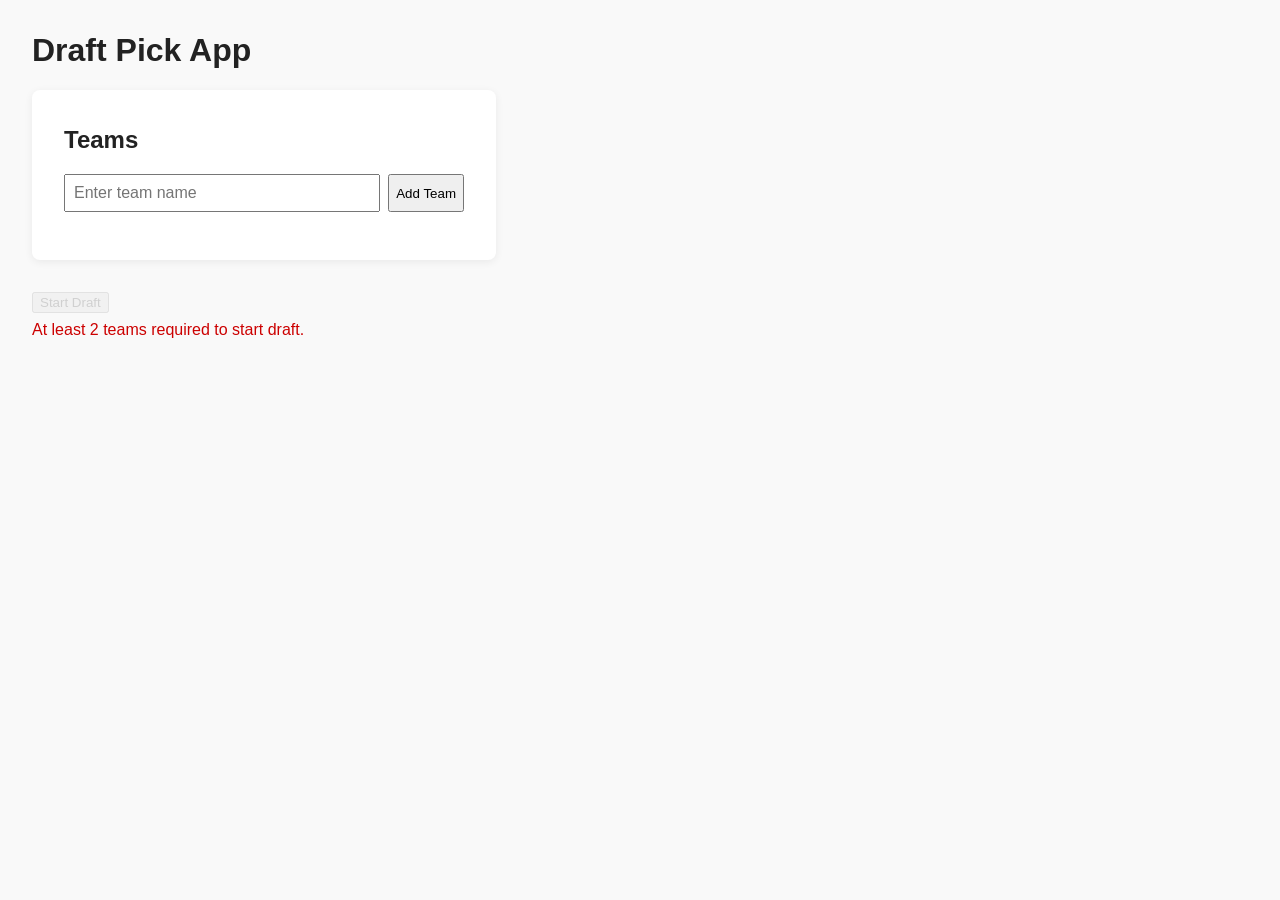
==== draft/index.html @ c2d5a321 "Task 1 complete" ====
<!DOCTYPE html>
<html lang="en">
<head>
    <meta charset="UTF-8">
    <meta name="viewport" content="width=device-width, initial-scale=1.0">
    <title>Draft Pick App</title>
    <link rel="stylesheet" href="style.css">
</head>
<body>
    <h1>Draft Pick App</h1>
    <section id="team-management">
        <h2>Teams</h2>
        <form id="add-team-form">
            <input type="text" id="team-name-input" placeholder="Enter team name" required />
            <button type="submit">Add Team</button>
        </form>
        <ul id="team-list"></ul>
    </section>
    <section id="draft-controls">
        <!-- Draft controls will go here, disabled until 2+ teams -->
        <button id="start-draft-btn" disabled>Start Draft</button>
        <p id="team-warning" style="color: #c00; display: none;">At least 2 teams required to start draft.</p>
    </section>
    <script src="app.js"></script>
</body>
</html>
---- draft/style.css ----
body {
    font-family: Arial, sans-serif;
    margin: 2em;
    background: #f9f9f9;
    color: #222;
}


#team-management {
    background: #fff;
    padding: 1em 2em 2em 2em;
    border-radius: 8px;
    box-shadow: 0 2px 8px #0001;
    margin-bottom: 2em;
    max-width: 400px;
}

#add-team-form {
    display: flex;
    gap: 0.5em;
    margin-bottom: 1em;
}

#team-name-input {
    flex: 1;
    padding: 0.5em;
    font-size: 1em;
}

#team-list {
    list-style: none;
    padding: 0;
    margin: 0;
}

#team-list li {
    display: flex;
    align-items: center;
    justify-content: space-between;
    padding: 0.5em 0;
    border-bottom: 1px solid #eee;
}

.team-actions button {
    margin-left: 0.5em;
    background: #eee;
    border: none;
    border-radius: 4px;
    padding: 0.2em 0.6em;
    cursor: pointer;
    font-size: 0.95em;
    transition: background 0.2s;
}
.team-actions button:hover {
    background: #ddd;
}

#draft-controls {
    margin-top: 2em;
}

#start-draft-btn[disabled] {
    opacity: 0.5;
    cursor: not-allowed;
}

#team-warning {
    margin-top: 0.5em;
    font-size: 1em;
}
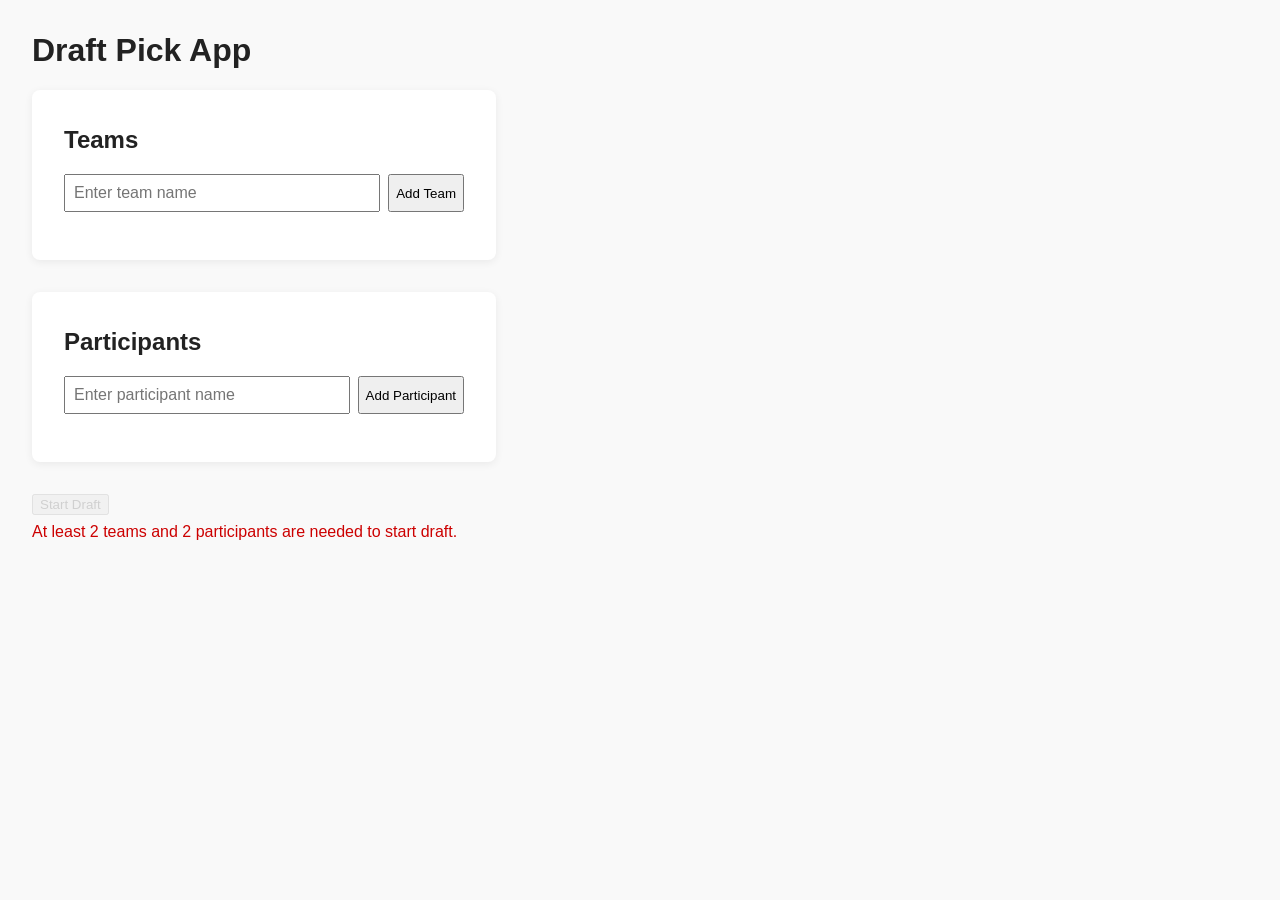
==== commit da336125: "Task 2 completed" ====
--- a/draft/index.html
+++ b/draft/index.html
@@ -16,10 +16,20 @@
         </form>
         <ul id="team-list"></ul>
     </section>
+
+    <section id="people-management">
+        <h2>Participants</h2>
+        <form id="add-person-form">
+            <input type="text" id="person-name-input" placeholder="Enter participant name" required />
+            <button type="submit">Add Participant</button>
+        </form>
+    <ul id="person-list"></ul>
+    </section>
+
     <section id="draft-controls">
-        <!-- Draft controls will go here, disabled until 2+ teams -->
-        <button id="start-draft-btn" disabled>Start Draft</button>
-        <p id="team-warning" style="color: #c00; display: none;">At least 2 teams required to start draft.</p>
+        <!-- Draft controls will go here, disabled until 2+ teams and 2+ participants -->
+    <button id="start-draft-btn" disabled>Start Draft</button>
+    <p id="draft-warning" style="color: #c00; display: none; margin-top: 0.5em; font-size: 1em;"></p>
     </section>
     <script src="app.js"></script>
 </body>
--- a/draft/style.css
+++ b/draft/style.css
@@ -1,3 +1,42 @@
+#people-management {
+    background: #fff;
+    padding: 1em 2em 2em 2em;
+    border-radius: 8px;
+    box-shadow: 0 2px 8px #0001;
+    margin-bottom: 2em;
+    max-width: 400px;
+}
+
+#add-person-form {
+    display: flex;
+    gap: 0.5em;
+    margin-bottom: 1em;
+}
+
+#person-name-input {
+    flex: 1;
+    padding: 0.5em;
+    font-size: 1em;
+}
+
+#person-list {
+    list-style: none;
+    padding: 0;
+    margin: 0;
+}
+
+#person-list li {
+    display: flex;
+    align-items: center;
+    justify-content: space-between;
+    padding: 0.5em 0;
+    border-bottom: 1px solid #eee;
+}
+
+#person-warning {
+    margin-top: 0.5em;
+    font-size: 1em;
+}
 body {
     font-family: Arial, sans-serif;
     margin: 2em;
@@ -64,7 +103,10 @@
     cursor: not-allowed;
 }
 
-#team-warning {
+
+#team-warning, #person-warning {
     margin-top: 0.5em;
     font-size: 1em;
+    color: #c00;
+    display: none;
 }
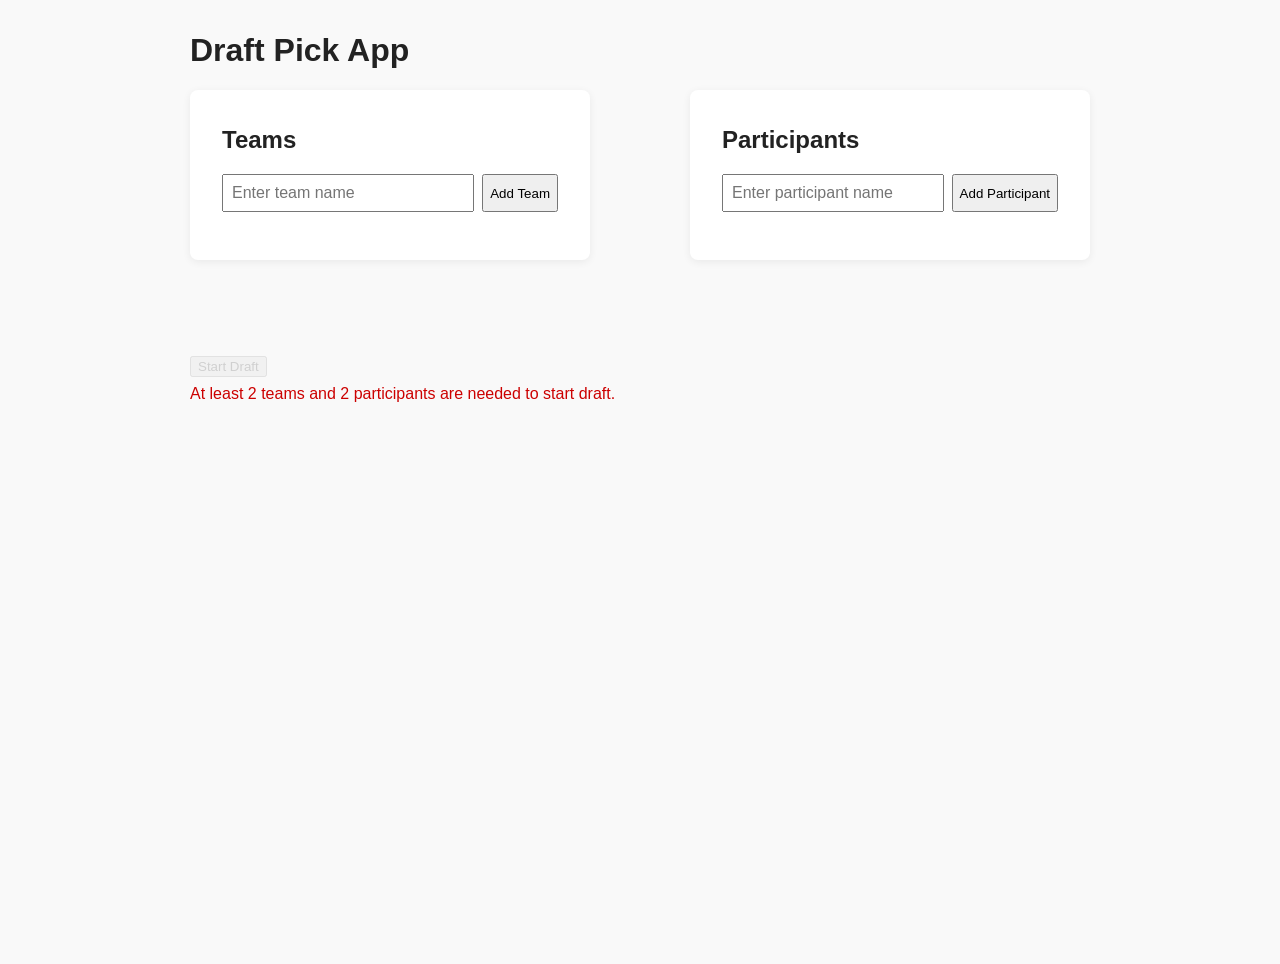
==== commit 674df03d: "Task 7 complete" ====
--- a/draft/index.html
+++ b/draft/index.html
@@ -8,29 +8,40 @@
 </head>
 <body>
     <h1>Draft Pick App</h1>
-    <section id="team-management">
-        <h2>Teams</h2>
-        <form id="add-team-form">
-            <input type="text" id="team-name-input" placeholder="Enter team name" required />
-            <button type="submit">Add Team</button>
-        </form>
-        <ul id="team-list"></ul>
-    </section>
+    <main class="container">
+        <section id="team-management">
+            <h2>Teams</h2>
+            <form id="add-team-form">
+                <input type="text" id="team-name-input" placeholder="Enter team name" required />
+                <button type="submit">Add Team</button>
+            </form>
+            <div id="team-feedback" aria-live="polite"></div>
+            </form>
+            <ul id="team-list"></ul>
+        </section>
 
-    <section id="people-management">
+        <section id="people-management">
         <h2>Participants</h2>
         <form id="add-person-form">
             <input type="text" id="person-name-input" placeholder="Enter participant name" required />
             <button type="submit">Add Participant</button>
+        </form>
+        <div id="person-feedback" aria-live="polite"></div>
         </form>
     <ul id="person-list"></ul>
     </section>
 
     <section id="draft-controls">
         <!-- Draft controls will go here, disabled until 2+ teams and 2+ participants -->
-    <button id="start-draft-btn" disabled>Start Draft</button>
-    <p id="draft-warning" style="color: #c00; display: none; margin-top: 0.5em; font-size: 1em;"></p>
+        <button id="start-draft-btn" disabled>Start Draft</button>
+        <p id="draft-warning" style="color: #c00; display: none; margin-top: 0.5em; font-size: 1em;"></p>
     </section>
+    <section id="draft-results-section" style="display:none; margin-top:2em;">
+        <h2>Draft Results</h2>
+        <div id="draft-results"></div>
+        <button id="restart-draft-btn" style="margin-top:1em;">Restart Draft</button>
+    </section>
+    </main>
     <script src="app.js"></script>
 </body>
 </html>
--- a/draft/style.css
+++ b/draft/style.css
@@ -5,6 +5,8 @@
     box-shadow: 0 2px 8px #0001;
     margin-bottom: 2em;
     max-width: 400px;
+    width: 100%;
+    box-sizing: border-box;
 }
 
 #add-person-form {
@@ -39,9 +41,11 @@
 }
 body {
     font-family: Arial, sans-serif;
-    margin: 2em;
+    margin: 2em auto;
     background: #f9f9f9;
     color: #222;
+    max-width: 900px;
+    min-height: 100vh;
 }
 
 
@@ -52,6 +56,8 @@
     box-shadow: 0 2px 8px #0001;
     margin-bottom: 2em;
     max-width: 400px;
+    width: 100%;
+    box-sizing: border-box;
 }
 
 #add-team-form {
@@ -110,3 +116,83 @@
     color: #c00;
     display: none;
 }
+
+.success {
+    color: #155724;
+    background: #d4edda;
+    border: 1px solid #c3e6cb;
+    padding: 0.5em 1em;
+    border-radius: 4px;
+    margin: 0.5em 0;
+    font-size: 1em;
+}
+.error {
+    color: #721c24;
+    background: #f8d7da;
+    border: 1px solid #f5c6cb;
+    padding: 0.5em 1em;
+    border-radius: 4px;
+    margin: 0.5em 0;
+    font-size: 1em;
+}
+.info {
+    color: #0c5460;
+    background: #d1ecf1;
+    border: 1px solid #bee5eb;
+    padding: 0.5em 1em;
+    border-radius: 4px;
+    margin: 0.5em 0;
+    font-size: 1em;
+}
+
+main, .container {
+    display: flex;
+    flex-wrap: wrap;
+    gap: 2em;
+    justify-content: space-between;
+}
+
+section {
+    flex: 1 1 350px;
+    min-width: 280px;
+    box-sizing: border-box;
+}
+
+#draft-results-section {
+    width: 100%;
+    box-sizing: border-box;
+}
+
+@media (max-width: 700px) {
+    body {
+        margin: 0.5em;
+        max-width: 100vw;
+    }
+    main, .container {
+        flex-direction: column;
+        gap: 1em;
+    }
+    #team-management, #people-management, #draft-results-section {
+        max-width: 100%;
+        padding: 1em 0.5em 1.5em 0.5em;
+    }
+    section {
+        min-width: 0;
+    }
+}
+
+@media (max-width: 450px) {
+    h1 {
+        font-size: 1.3em;
+    }
+    h2 {
+        font-size: 1.1em;
+    }
+    #add-team-form, #add-person-form {
+        flex-direction: column;
+        gap: 0.3em;
+    }
+    button, input {
+        font-size: 1em;
+    }
+}
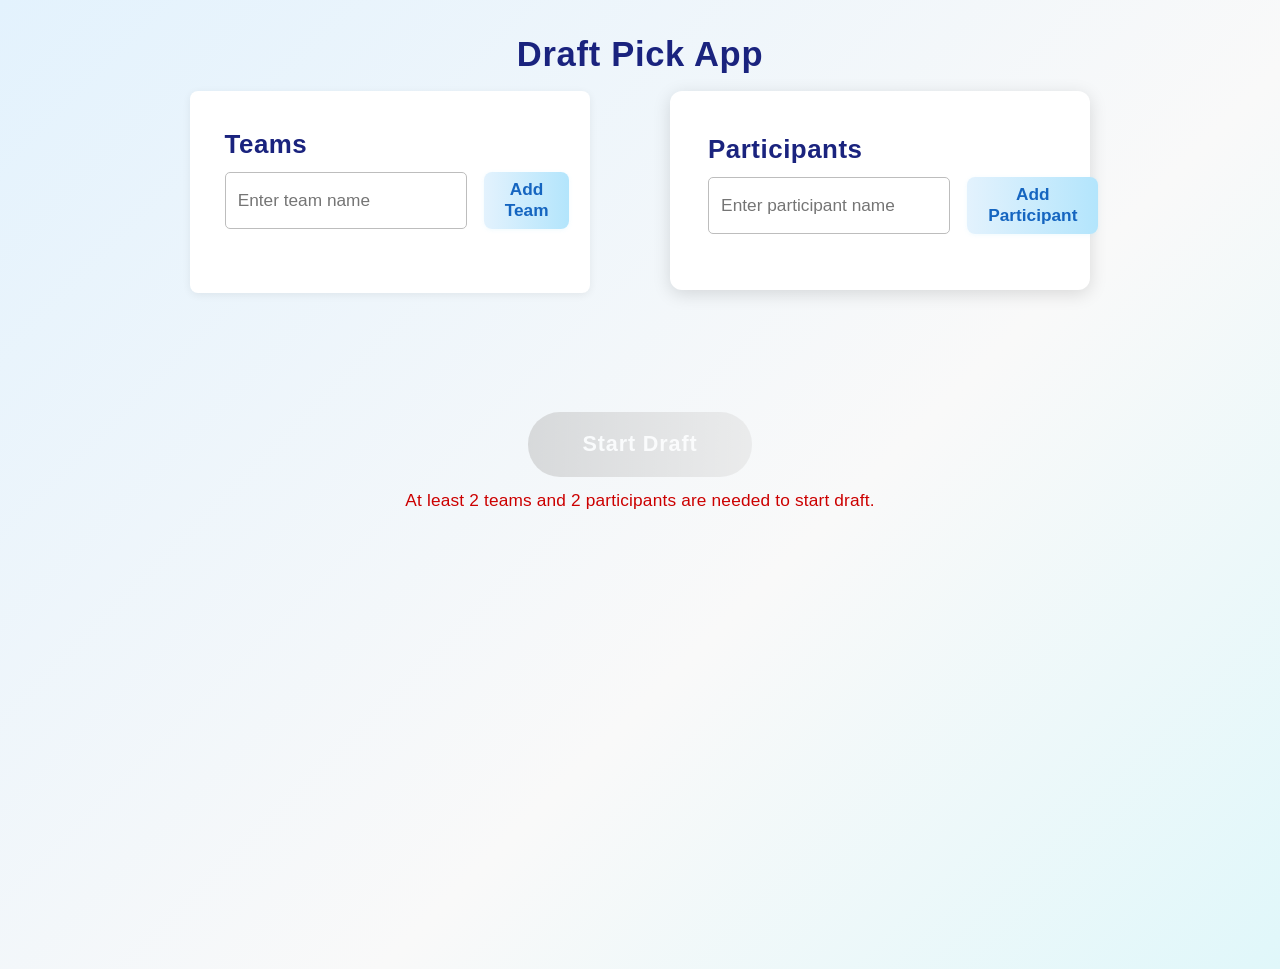
==== commit f6920ecc: "Reveal picks one at a time" ====
--- a/draft/index.html
+++ b/draft/index.html
@@ -39,7 +39,8 @@
     <section id="draft-results-section" style="display:none; margin-top:2em;">
         <h2>Draft Results</h2>
         <div id="draft-results"></div>
-        <button id="restart-draft-btn" style="margin-top:1em;">Restart Draft</button>
+    <button id="reveal-next-btn" class="edit-action-btn" style="margin-top:1em; display:none;">Reveal Next</button>
+    <button id="restart-draft-btn" style="margin-top:1em;">Restart Draft</button>
     </section>
     </main>
     <script src="app.js"></script>
--- a/draft/style.css
+++ b/draft/style.css
@@ -1,3 +1,48 @@
+.edit-action-btn {
+    background: linear-gradient(90deg, #e3f2fd 0%, #b3e5fc 100%);
+    color: #1565c0;
+    border: none;
+    border-radius: 8px;
+    padding: 0.45em 1.2em;
+    cursor: pointer;
+    font-size: 1em;
+    font-family: 'Inter', 'Segoe UI', 'Roboto', 'Arial', sans-serif;
+    font-weight: 600;
+    box-shadow: 0 1px 4px #b3e5fc33;
+    transition: background 0.18s, color 0.18s, box-shadow 0.18s;
+    margin-left: 0.5em;
+}
+.edit-action-btn:hover {
+    background: linear-gradient(90deg, #b3e5fc 0%, #e3f2fd 100%);
+    color: #0288d1;
+    box-shadow: 0 2px 8px #b3e5fc55;
+}
+#restart-draft-btn {
+    font-family: 'Inter', 'Segoe UI', 'Roboto', 'Arial', sans-serif;
+    font-size: 1.1em;
+    font-weight: 700;
+    padding: 0.8em 2.2em;
+    border: none;
+    border-radius: 32px;
+    background: linear-gradient(90deg, #3949ab 0%, #00bcd4 100%);
+    color: #fff;
+    box-shadow: 0 4px 24px #00bcd455, 0 1.5px 6px #3949ab33;
+    cursor: pointer;
+    letter-spacing: 0.04em;
+    transition: background 0.25s, transform 0.15s, box-shadow 0.2s;
+    margin: 0.7em 0 0.2em 0;
+    outline: none;
+    position: relative;
+    overflow: hidden;
+    display: block;
+    margin-left: auto;
+    margin-right: auto;
+}
+#restart-draft-btn:hover, #restart-draft-btn:focus {
+    background: linear-gradient(90deg, #00bcd4 0%, #3949ab 100%);
+    transform: translateY(-2px) scale(1.04);
+    box-shadow: 0 8px 32px #00bcd488, 0 2px 12px #3949ab44;
+}
 #people-management {
     background: #fff;
     padding: 1em 2em 2em 2em;
@@ -39,13 +84,68 @@
     margin-top: 0.5em;
     font-size: 1em;
 }
+
 body {
-    font-family: Arial, sans-serif;
+    font-family: 'Inter', 'Segoe UI', 'Roboto', 'Arial', sans-serif;
     margin: 2em auto;
-    background: #f9f9f9;
+    background: linear-gradient(135deg, #e3f2fd 0%, #f9f9f9 60%, #e0f7fa 100%);
     color: #222;
     max-width: 900px;
     min-height: 100vh;
+    letter-spacing: 0.01em;
+    font-size: 1.08em;
+}
+
+h1, h2, h3 {
+    font-family: 'Inter', 'Segoe UI', 'Roboto', 'Arial', sans-serif;
+    font-weight: 700;
+    letter-spacing: 0.02em;
+    color: #1a237e;
+    margin-bottom: 0.5em;
+}
+
+h1 {
+    text-align: center;
+}
+
+#team-management, #people-management {
+    background: #fff;
+    padding: 1.3em 2.2em 2.2em 2.2em;
+    border-radius: 12px;
+    box-shadow: 0 4px 18px #0002;
+    margin-bottom: 2.2em;
+    max-width: 420px;
+    width: 100%;
+    box-sizing: border-box;
+    transition: box-shadow 0.2s;
+}
+#team-management:hover, #people-management:hover {
+    box-shadow: 0 8px 32px #0003;
+}
+
+#add-person-form input, #add-team-form input {
+    border: 1px solid #bdbdbd;
+    border-radius: 5px;
+    padding: 0.5em 0.7em;
+    font-size: 1em;
+    transition: border 0.2s;
+}
+#add-person-form input:focus, #add-team-form input:focus {
+    border: 1.5px solid #3949ab;
+    outline: none;
+}
+
+#person-list li, #team-list li {
+    display: flex;
+    align-items: center;
+    justify-content: space-between;
+    padding: 0.6em 0;
+    border-bottom: 1px solid #f0f0f0;
+    font-size: 1.04em;
+    transition: background 0.15s;
+}
+#person-list li:hover, #team-list li:hover {
+    background: #f5f7fa;
 }
 
 
@@ -86,27 +186,77 @@
     border-bottom: 1px solid #eee;
 }
 
-.team-actions button {
+
+.team-actions button,
+#add-team-form button,
+#add-person-form button,
+.edit-actions button,
+.person-actions button {
     margin-left: 0.5em;
-    background: #eee;
+    background: linear-gradient(90deg, #e3f2fd 0%, #b3e5fc 100%);
+    color: #1565c0;
     border: none;
-    border-radius: 4px;
-    padding: 0.2em 0.6em;
+    border-radius: 8px;
+    padding: 0.45em 1.2em;
     cursor: pointer;
-    font-size: 0.95em;
-    transition: background 0.2s;
-}
-.team-actions button:hover {
-    background: #ddd;
+    font-size: 1em;
+    font-family: 'Inter', 'Segoe UI', 'Roboto', 'Arial', sans-serif;
+    font-weight: 600;
+    box-shadow: 0 1px 4px #b3e5fc33;
+    transition: background 0.18s, color 0.18s, box-shadow 0.18s;
+}
+.team-actions button:hover,
+#add-team-form button:hover,
+#add-person-form button:hover,
+.edit-actions button:hover,
+.person-actions button:hover {
+    background: linear-gradient(90deg, #b3e5fc 0%, #e3f2fd 100%);
+    color: #0288d1;
+    box-shadow: 0 2px 8px #b3e5fc55;
 }
 
 #draft-controls {
     margin-top: 2em;
-}
-
+    display: flex;
+    flex-direction: column;
+    align-items: center;
+}
+
+#draft-warning {
+    text-align: center;
+    font-family: 'Inter', 'Segoe UI', 'Roboto', 'Arial', sans-serif;
+    font-size: 1.05em;
+}
+
+
+#start-draft-btn {
+    font-family: 'Inter', 'Segoe UI', 'Roboto', 'Arial', sans-serif;
+    font-size: 1.25em;
+    font-weight: 800;
+    padding: 0.9em 2.5em;
+    border: none;
+    border-radius: 32px;
+    background: linear-gradient(90deg, #3949ab 0%, #00bcd4 100%);
+    color: #fff;
+    box-shadow: 0 4px 24px #00bcd455, 0 1.5px 6px #3949ab33;
+    cursor: pointer;
+    letter-spacing: 0.04em;
+    transition: background 0.25s, transform 0.15s, box-shadow 0.2s;
+    margin: 0.7em 0 0.2em 0;
+    outline: none;
+    position: relative;
+    overflow: hidden;
+}
+#start-draft-btn:enabled:hover, #start-draft-btn:enabled:focus {
+    background: linear-gradient(90deg, #00bcd4 0%, #3949ab 100%);
+    transform: translateY(-2px) scale(1.04);
+    box-shadow: 0 8px 32px #00bcd488, 0 2px 12px #3949ab44;
+}
 #start-draft-btn[disabled] {
     opacity: 0.5;
     cursor: not-allowed;
+    background: linear-gradient(90deg, #bdbdbd 0%, #e0e0e0 100%);
+    box-shadow: none;
 }
 
 
@@ -126,6 +276,24 @@
     margin: 0.5em 0;
     font-size: 1em;
 }
+.edit {
+    color: #7a4f01;
+    background: #fff3cd;
+    border: 1px solid #ffeeba;
+    padding: 0.5em 1em;
+    border-radius: 4px;
+    margin: 0.5em 0;
+    font-size: 1em;
+}
+.delete {
+    color: #721c24;
+    background: #f8d7da;
+    border: 1px solid #f5c6cb;
+    padding: 0.5em 1em;
+    border-radius: 4px;
+    margin: 0.5em 0;
+    font-size: 1em;
+}
 .error {
     color: #721c24;
     background: #f8d7da;
@@ -161,6 +329,41 @@
 #draft-results-section {
     width: 100%;
     box-sizing: border-box;
+    background: #fff;
+    border-radius: 18px;
+    box-shadow: 0 6px 32px #00bcd422, 0 2px 8px #3949ab22;
+    padding: 2.2em 2.5em 2.5em 2.5em;
+    margin-top: 2.5em;
+    animation: fadeInCard 0.7s cubic-bezier(.4,1.4,.6,1) 1;
+    position: relative;
+}
+
+#draft-results-section h2 {
+    font-size: 2em;
+    color: #00bcd4;
+    margin-bottom: 1.2em;
+    letter-spacing: 0.03em;
+    text-align: center;
+    font-weight: 800;
+}
+
+#draft-results {
+    font-family: 'Fira Mono', 'JetBrains Mono', 'Menlo', 'Consolas', 'monospace';
+    font-size: 1.13em;
+    color: #222;
+    background: #f7fafd;
+    border-radius: 12px;
+    padding: 1.5em 1.2em;
+    margin-bottom: 1.5em;
+    box-shadow: 0 2px 12px #00bcd422;
+    min-height: 80px;
+    animation: fadeInCard 1.1s cubic-bezier(.4,1.4,.6,1) 1;
+    word-break: break-word;
+}
+
+@keyframes fadeInCard {
+    from { opacity: 0; transform: translateY(30px) scale(0.98); }
+    to   { opacity: 1; transform: translateY(0) scale(1); }
 }
 
 @media (max-width: 700px) {
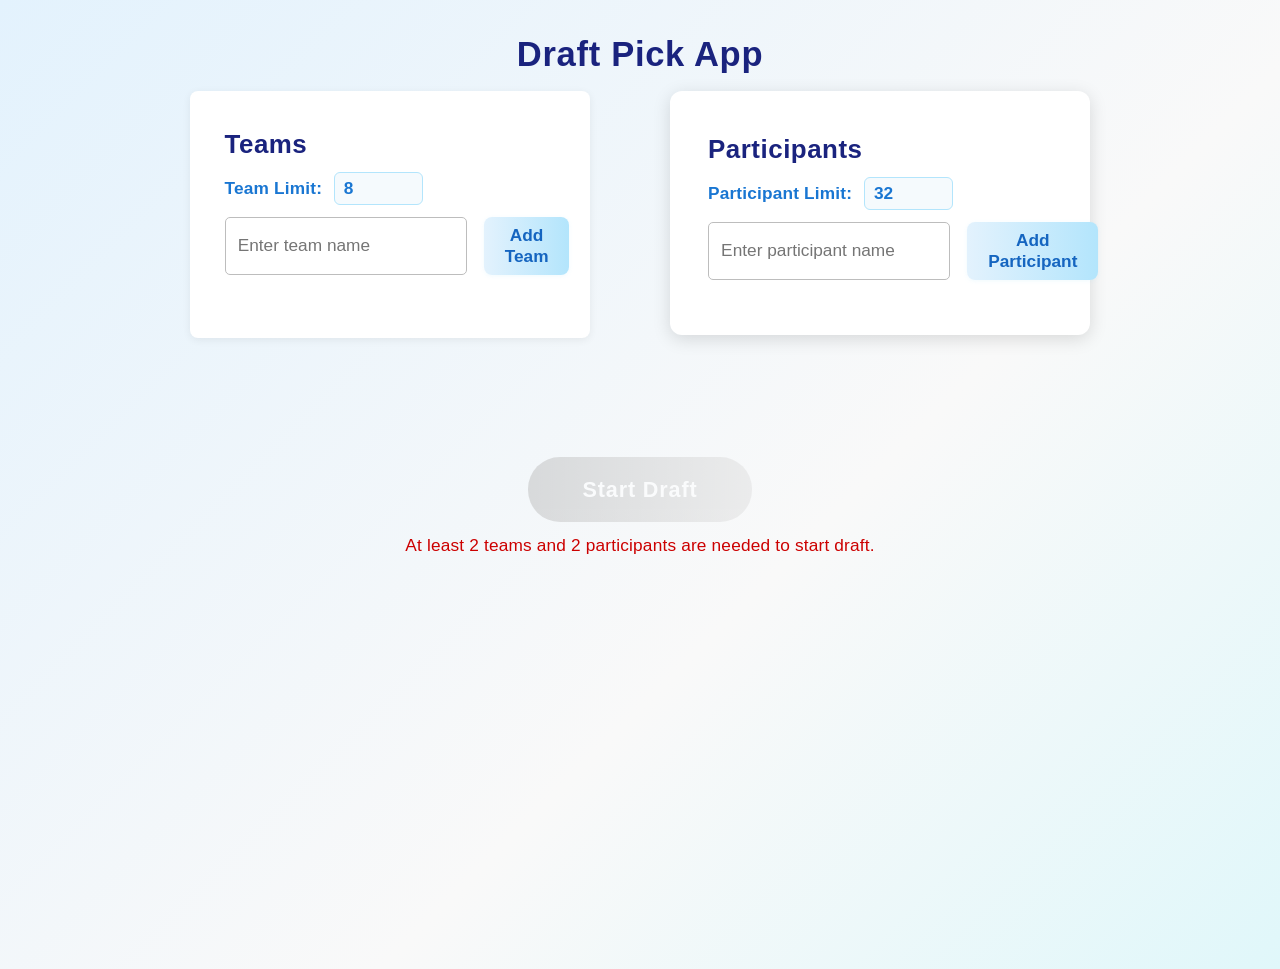
==== commit 959f8955: "Added team and participant size limits" ====
--- a/draft/index.html
+++ b/draft/index.html
@@ -11,6 +11,10 @@
     <main class="container">
         <section id="team-management">
             <h2>Teams</h2>
+            <div class="limit-controls">
+                <label for="team-limit-input">Team Limit:</label>
+                <input type="number" id="team-limit-input" min="2" max="99" value="8" />
+            </div>
             <form id="add-team-form">
                 <input type="text" id="team-name-input" placeholder="Enter team name" required />
                 <button type="submit">Add Team</button>
@@ -22,6 +26,10 @@
 
         <section id="people-management">
         <h2>Participants</h2>
+        <div class="limit-controls">
+            <label for="participant-limit-input">Participant Limit:</label>
+            <input type="number" id="participant-limit-input" min="2" max="999" value="32" />
+        </div>
         <form id="add-person-form">
             <input type="text" id="person-name-input" placeholder="Enter participant name" required />
             <button type="submit">Add Participant</button>
--- a/draft/style.css
+++ b/draft/style.css
@@ -1,3 +1,30 @@
+.limit-controls {
+    display: flex;
+    align-items: center;
+    gap: 0.7em;
+    margin-bottom: 0.7em;
+    font-size: 1em;
+}
+.limit-controls label {
+    font-weight: 600;
+    color: #1976d2;
+    letter-spacing: 0.01em;
+}
+.limit-controls input[type="number"] {
+    width: 4em;
+    padding: 0.3em 0.5em;
+    border: 1px solid #b3e5fc;
+    border-radius: 6px;
+    font-size: 1em;
+    background: #f5fafd;
+    color: #1976d2;
+    font-weight: 600;
+    outline: none;
+    transition: border 0.18s;
+}
+.limit-controls input[type="number"]:focus {
+    border: 1.5px solid #0288d1;
+}
 .edit-action-btn {
     background: linear-gradient(90deg, #e3f2fd 0%, #b3e5fc 100%);
     color: #1565c0;
